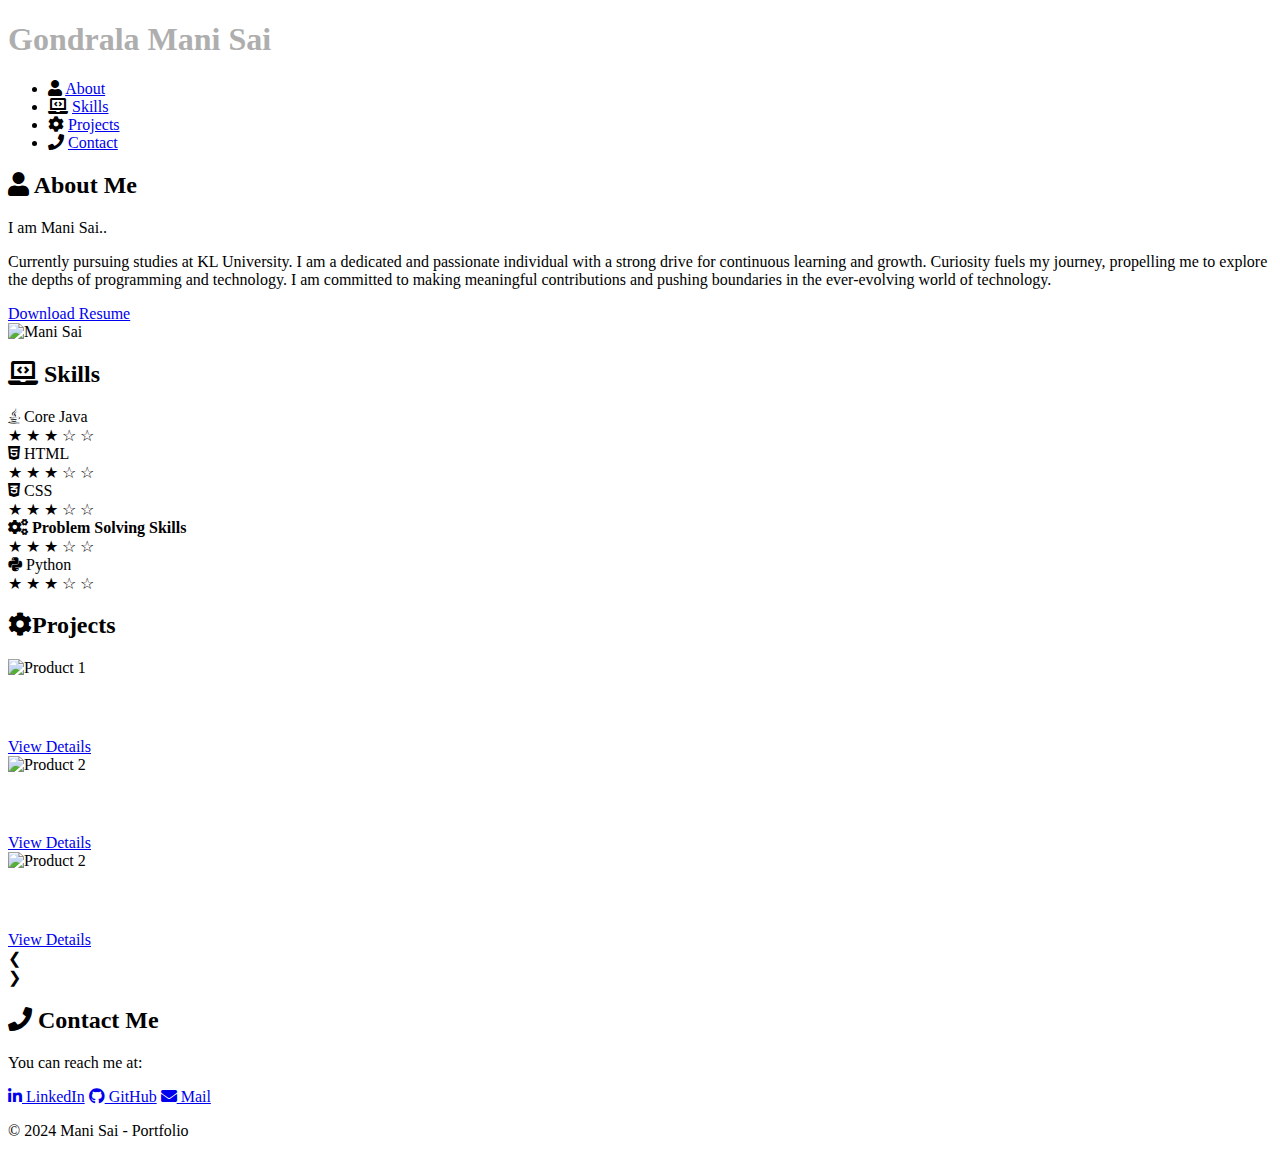
==== index.html @ e21f7d48 "Add files via upload" ====
<!DOCTYPE html>
<html lang="en">
<head>
    <meta charset="UTF-8">
    <meta name="viewport" content="width=device-width, initial-scale=1.0">
    <title>Mani Sai - Portfolio</title>
    <link rel="stylesheet" href="style.css">
    <link rel="stylesheet" href="https://cdnjs.cloudflare.com/ajax/libs/font-awesome/5.15.4/css/all.min.css">

</head>
<body>
    <div class="container">
        <div class="sidebar">
            <div class="name">
              <a href="index.html " style="text-decoration: none;">
                <h1 style="color: rgb(174, 174, 174);">Gondrala Mani Sai</h1>
              </a>
            </div>
            <nav class="navigation">
                <ul>
                    <li><i class="fas fa-user"></i> <a href="#about">About</a></li>
                    <li><i class="fas fa-laptop-code"></i> <a href="#skills">Skills</a></li>
                    <li><i class="fas fa-cog"></i> <a href="#projects">Projects</a></li>
                    <li><i class="fas fa-phone"></i> <a href="#contact">Contact</a></li>
                </ul>
            </nav>
        </div>
        <div class="main-content">
          <section id="about" class="section">
            <div class="about-container">
                <div class="about-text">
                    <h2><i class="fas fa-user"></i> About Me</h2>
                    <div class="typing-demo">
                        I am Mani Sai..
                    </div>
                    <p>Currently pursuing studies at KL University. I am a dedicated and passionate individual with a strong
                      drive for continuous learning and growth. Curiosity fuels my journey, propelling me to explore the
                      depths of programming and technology. I am committed to making meaningful contributions and
                      pushing boundaries in the ever-evolving world of technology.</p>
                    <a href="images/Mani's Resume.pdf" class="resume-btn" target="_blank">Download Resume</a>
                </div>
                
                <div class="about-image">
                    <img src="images/Mani-Photo.jpg" alt="Mani Sai" style="height: 400px;">
                </div>
            </div>
        </section>
        
        <section id="skills" class="section">
            <div class="skills-container">
              <h2><i class="fas fa-laptop-code"></i> Skills</h2>
              <div class="skills">
                <!-- Core Java -->
                <div class="skill-container">
                  <div class="skill-card">
                    <i class="fab fa-java"> Core Java</i> <!-- Icon for Core Java -->
                    <div class="skill-rating">
                        <span class="star">&#9733;</span> <!-- Filled star -->
                        <span class="star">&#9733;</span> <!-- Filled star -->
                        <span class="star">&#9733;</span> <!-- Filled star -->
                        <span class="star">&#9734;</span> <!-- Empty star -->
                        <span class="star">&#9734;</span> <!-- Empty star -->
                      </div>
                  </div>
                </div>
                <!-- HTML -->
                <div class="skill-container">
                  <div class="skill-card">
                    
                    <i class="fab fa-html5"> HTML</i> <!-- Icon for HTML -->
                    <div class="skill-rating">
                        <span class="star">&#9733;</span> <!-- Filled star -->
                        <span class="star">&#9733;</span> <!-- Filled star -->
                        <span class="star">&#9733;</span> <!-- Empty star -->
                        <span class="star">&#9734;</span> <!-- Empty star -->
                        <span class="star">&#9734;</span> <!-- Empty star -->
                      </div>
                  </div>
                </div>
                <!-- CSS -->
                <div class="skill-container">
                  <div class="skill-card">
                    <i class="fab fa-css3-alt"> CSS</i> <!-- Icon for CSS -->
                    <div class="skill-rating">
                        <span class="star">&#9733;</span> <!-- Filled star -->
                        <span class="star">&#9733;</span> <!-- Filled star -->
                        <span class="star">&#9733;</span> <!-- Filled star -->
                        <span class="star">&#9734;</span> <!-- Empty star -->
                        <span class="star">&#9734;</span> <!-- Empty star -->
                      </div>
                  </div>
                </div>
                <!-- Problem Solving Skills -->
                <div class="skill-container">
                  <div class="skill-card">
                    <i class="fas fa-cogs"> Problem Solving Skills</i> <!-- Icon for Problem Solving Skills -->
                    <div class="skill-rating">
                        <span class="star">&#9733;</span> <!-- Filled star -->
                        <span class="star">&#9733;</span> <!-- Filled star -->
                        <span class="star">&#9733;</span> <!-- Filled star -->
                        <span class="star">&#9734;</span> <!-- Empty star -->
                        <span class="star">&#9734;</span> <!-- Empty star -->
                      </div>
                  </div>
                </div>
                <!-- Python -->
                <div class="skill-container">
                  <div class="skill-card">
                    <i class="fab fa-python"> Python</i> <!-- Icon for Python -->
                    <div class="skill-rating">
                        <span class="star">&#9733;</span> <!-- Filled star -->
                        <span class="star">&#9733;</span> <!-- Filled star -->
                        <span class="star">&#9733;</span> <!-- Filled star -->
                        <span class="star">&#9734;</span> <!-- Empty star -->
                        <span class="star">&#9734;</span> <!-- Empty star -->
                      </div>
                  </div>
                </div>
                <!-- Add more skills with icons and ratings -->
              </div>
            </div>
          </section>
          <section id="projects">
          
            <div class="project-container">
              <h2><i class="fas fa-cog"></i>Projects</h2>
            <div class="product-container">
              <div class="product-wrapper">
                <div class="product" onclick="showProductInfo(0)">
                  <img src="images/vms-1.jpg" alt="Product 1">
                  <h4 style="color:white;">Vehicle Rental Management System</h4>
                  <a href="VRMS.html" class="button">View Details</a>
                </div>
                <div class="product" onclick="showProductInfo(1)">
                  <img src="images/PAW.png" alt="Product 2">
                  
                  <h4 style="color: white;">Python Anywhere Learning</h4>
                  <a href="PWA.html" class="button">View Details</a>
                </div>
                <div class="product" onclick="showProductInfo(2)">
                  <img src="images/industrial-robot.png" alt="Product 2">
                  
                  <h4 style="color: white;">Industrial Robot</h4>
                  <a href="Industrialrobot.html" class="button">View Details</a>
                </div>
                <!-- Add more product divs as needed -->
              </div>
              <div class="prev" onclick="moveSlide(-1)">❮ </div>
              <div class="next" onclick="moveSlide(1)"> ❯</div>
            </div>
            
            <script>
              let slideIndex = 0;
            
              function moveSlide(n) {
                const products = document.querySelectorAll('.product');
                const wrapper = document.querySelector('.product-wrapper');
                slideIndex += n;
                if (slideIndex > products.length - 1) {
                  slideIndex = 0;
                }
                if (slideIndex < 0) {
                  slideIndex = products.length - 1;
                }
                products.forEach((product, index) => {
                  if (index === slideIndex) {
                    product.style.width = '200px'; // Adjust initial width
                    product.style.transform = 'scale(1)'; // Expand to original size
                  } else {
                    product.style.width = '150px'; // Adjust initial width of other products
                    product.style.transform = 'scale(0.8)'; // Shrink other products
                  }
                });
                wrapper.style.transform = `translateX(${-slideIndex * (200 + 20)}px)`; // Adjust width and margin-right of product accordingly
              }
            
              function showProductInfo(index) {
                slideIndex = index;
                moveSlide(0);
              }
            </script>
            
            </div>
            </section>
            <div class="contact-container" id="contact">
                  <h2><i class="fas fa-phone"></i> Contact Me</h2>
                  <p>You can reach me at:</p>
                  <div class="social-icons">
                    <a href="https://www.linkedin.com/in/gondrala-mani-sai-588192226/" class="social-icon" target="_blank"><i class="fab fa-linkedin-in"></i> LinkedIn</a>
                    <a href="https://github.com/ManisaiGondrala" class="social-icon" target="_blank"><i class="fab fa-github"></i> GitHub</a>
                    <a href="mailto:manisaigondrala94@gmail.com" class="social-icon" target="_blank"><i class="fas fa-envelope"></i> Mail</a>
                    <!-- Add more social media icons as needed -->
                  </div>
                  <p>&copy; 2024 Mani Sai - Portfolio</p>
              </div>
        </div>
    </div>
</body>
</html>
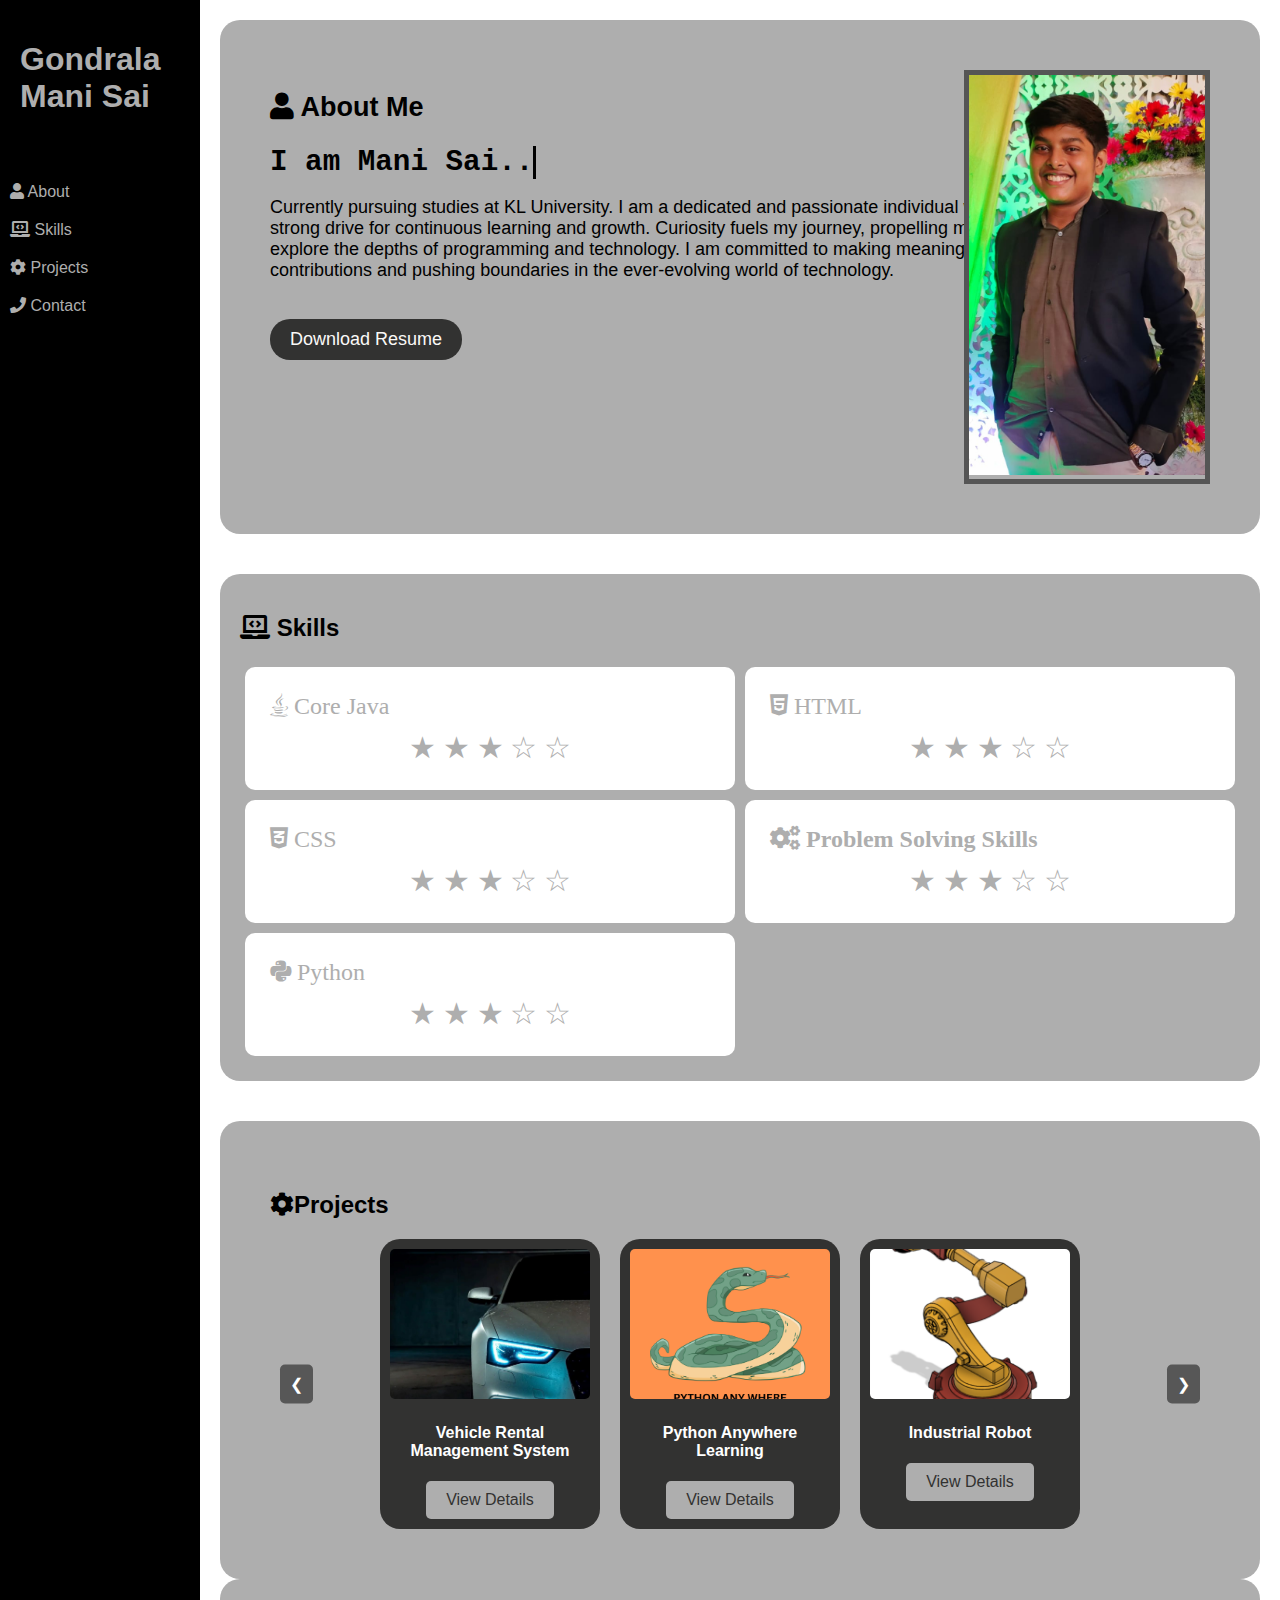
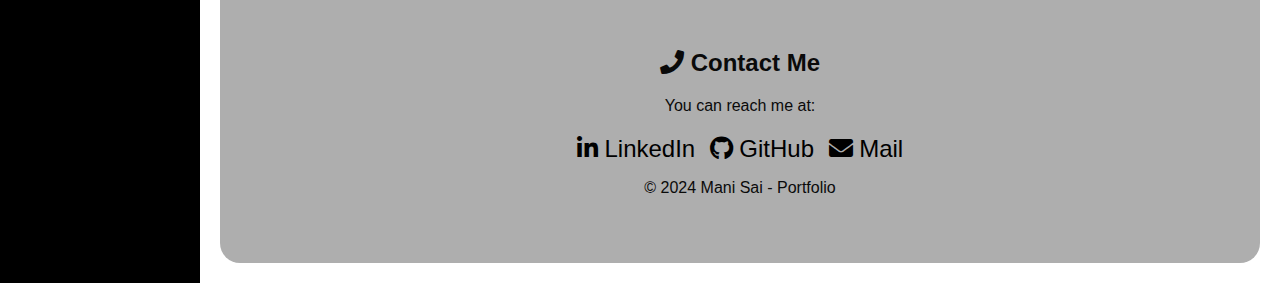
==== commit f1d049b0: "Update index.html" ====
--- a/index.html
+++ b/index.html
@@ -4,7 +4,7 @@
     <meta charset="UTF-8">
     <meta name="viewport" content="width=device-width, initial-scale=1.0">
     <title>Mani Sai - Portfolio</title>
-    <link rel="stylesheet" href="style.css">
+    <link rel="stylesheet" href="Porfolio/style.css">
     <link rel="stylesheet" href="https://cdnjs.cloudflare.com/ajax/libs/font-awesome/5.15.4/css/all.min.css">
 
 </head>
@@ -37,11 +37,11 @@
                       drive for continuous learning and growth. Curiosity fuels my journey, propelling me to explore the
                       depths of programming and technology. I am committed to making meaningful contributions and
                       pushing boundaries in the ever-evolving world of technology.</p>
-                    <a href="images/Mani's Resume.pdf" class="resume-btn" target="_blank">Download Resume</a>
+                    <a href="Porfolio/images/Mani's Resume.pdf" class="resume-btn" target="_blank">Download Resume</a>
                 </div>
                 
                 <div class="about-image">
-                    <img src="images/Mani-Photo.jpg" alt="Mani Sai" style="height: 400px;">
+                    <img src="Porfolio/images/Mani-Photo.jpg" alt="Mani Sai" style="height: 400px;">
                 </div>
             </div>
         </section>
@@ -127,21 +127,21 @@
             <div class="product-container">
               <div class="product-wrapper">
                 <div class="product" onclick="showProductInfo(0)">
-                  <img src="images/vms-1.jpg" alt="Product 1">
+                  <img src="Porfolio/images/vms-1.jpg" alt="Product 1">
                   <h4 style="color:white;">Vehicle Rental Management System</h4>
-                  <a href="VRMS.html" class="button">View Details</a>
+                  <a href="Porfolio/VRMS.html" class="button">View Details</a>
                 </div>
                 <div class="product" onclick="showProductInfo(1)">
-                  <img src="images/PAW.png" alt="Product 2">
+                  <img src="Porfolio/images/PAW.png" alt="Product 2">
                   
                   <h4 style="color: white;">Python Anywhere Learning</h4>
-                  <a href="PWA.html" class="button">View Details</a>
+                  <a href="Porfolio/PWA.html" class="button">View Details</a>
                 </div>
                 <div class="product" onclick="showProductInfo(2)">
-                  <img src="images/industrial-robot.png" alt="Product 2">
+                  <img src="Porfolio/images/industrial-robot.png" alt="Product 2">
                   
                   <h4 style="color: white;">Industrial Robot</h4>
-                  <a href="Industrialrobot.html" class="button">View Details</a>
+                  <a href="Porfolio/Industrialrobot.html" class="button">View Details</a>
                 </div>
                 <!-- Add more product divs as needed -->
               </div>
--- a/Porfolio/style.css
+++ b/Porfolio/style.css
@@ -0,0 +1,319 @@
+body {
+  font-family: Arial, sans-serif;
+  margin: 0;
+  padding: 0;
+  background-color: white;
+}
+/* Default styles */
+
+/* Styles for screens smaller than 768px */
+@media (max-width: 768px) {
+  /* Adjust styles for smaller screens */
+}
+
+/* Styles for screens smaller than 576px */
+@media (max-width: 576px) {
+  /* Adjust styles for even smaller screens */
+}
+
+.container {
+  display: flex;
+}
+
+.sidebar {
+  width: 200px;
+  background-color: black;
+  color: rgb(174, 174, 174);
+  position:relative;
+}
+
+.name {
+  padding: 20px;
+}
+
+.navigation {
+  padding: 0;
+}
+
+.navigation ul {
+  list-style: none;
+  padding: 0;
+}
+
+.navigation li {
+  padding: 10px;
+}
+
+.navigation a {
+  color: rgb(174, 174, 174);
+  text-decoration: none;
+}
+
+.main-content {
+  flex: 1;
+  padding: 20px;
+  overflow-x: auto;
+}
+
+.section {
+  margin-bottom: 40px;
+}
+
+.about-container {
+  display: flex;
+  flex-wrap: wrap;
+  background-color:rgb(174, 174, 174);
+  padding: 50px;
+  border-radius: 20px;
+}
+
+.typing-demo {
+  width: 15ch;
+  flex: 1; /* Allow the typing demo to grow and wrap */
+  animation: typing 2s steps(40), blink .5s step-end infinite alternate;
+  white-space: nowrap;
+  overflow: hidden;
+  border-right: 3px solid;
+  font-family: monospace;
+  font-size: 2em;
+  font-weight: bold;
+}
+
+.about-image {
+  flex: 0 0 auto; /* Prevent the image from growing */
+  text-align: center;
+  border:5px solid #555;
+}
+
+
+@keyframes typing {
+  from {
+      width: 0
+  }
+}
+  
+@keyframes blink {
+  50% {
+      border-color: transparent
+  }
+}
+
+.about-text {
+  flex: 1;
+  font-size: large;
+  width: 50vw;
+}
+
+.about-text p {
+  
+  width: 60vw;
+}
+
+
+.resume-btn {
+  display: inline-block;
+  padding: 10px 20px;
+  background-color: rgb(50, 50, 49);
+  color: rgb(250, 249, 247);
+  text-decoration: none;
+  margin-top: 20px;
+  border-radius: 20px;
+}
+
+.resume-btn:hover {
+  background-color: rgb(47, 46, 46);
+  color: rgb(174, 174, 174);
+}
+
+.skills-container {
+  background-color: rgb(174, 174, 174);
+  padding: 20px;
+  border-radius: 20px;
+}
+
+.skills {
+  display: flex;
+  flex-wrap: wrap;
+}
+
+.skill-container {
+  flex: 0 0 50%; /* Each skill-container takes up the full width */
+  align-items: center;
+}
+
+.skill-card {
+  background-color: white;
+  color: rgb(174, 174, 174);
+  padding: 25px; /* Adjust padding as needed */
+  margin: 5px;
+  font-size: 24px; /* Adjust icon size */
+  border-radius: 10px; /* Add border-radius */
+}
+
+.skill-name {
+   font-weight: bold;
+}
+
+.skill-rating {
+  text-align: center; /* Center-align the skill rating */
+  margin-top: 10px; /* Add space between skill name and rating */
+}
+
+.star {
+  color: rgb(174, 174, 174); /* Set star color */
+  font-size: 30px;
+}
+
+
+.contact-container {
+  padding: 20px;
+  color: rgb(10, 10, 10);
+  background-color: rgb(174, 174, 174);
+  padding: 50px;
+  border-radius: 20px;
+  text-align: center;
+}
+
+.contact-container ul {
+  padding: 0;
+}
+
+.contact-container li {
+  list-style: none;
+  margin-bottom: 10px;
+}
+
+.contact-container a {
+  text-decoration: none;
+  color: black;
+}
+
+.contact-container a:hover {
+  text-decoration: underline;
+  
+}
+.social-icons {
+  margin-top: 20px;
+}
+
+.social-icon {
+  display: inline-block;
+  margin-right: 10px;
+  color: #333;
+  font-size: 24px;
+}
+
+.social-icon:last-child {
+  margin-right: 0;
+}
+.foot-container
+{
+  padding: 20px;
+  color: rgb(10, 10, 10);
+  background-color: rgb(174, 174, 174);
+  padding: 50px;
+  border-radius: 20px;
+  text-align: center;
+}
+
+.project-container
+{
+  display: flex;
+  flex-wrap: wrap;
+  background-color:rgb(174, 174, 174);
+  padding: 50px;
+  border-radius: 20px;
+}
+.product-container {
+  overflow: hidden;
+  width: 100%;
+  position: relative;
+}
+
+.product-wrapper {
+  display: flex;
+  justify-content: center; /* Center products horizontally */
+  transition: transform 0.5s ease;
+}
+
+.product {
+  flex: 0 0 auto;
+  width: 200px; /* Adjust as needed */
+  margin-right: 20px; /* Adjust spacing between products */
+  border-radius: 20px;
+  padding: 10px;
+  text-align: center;
+  transition: transform 0.5s ease, width 0.5s ease;
+  background-color: rgb(50, 50, 49); /* Product background color */
+}
+
+.product img {
+  width: 100%;
+  height: 150px; /* Adjust as needed */
+  object-fit: cover;
+  border-radius: 5px;
+}
+
+.product h3 {
+  color: rgb(174, 174, 174); /* Text color */
+}
+
+.button {
+  display: inline-block;
+  padding: 10px 20px;
+  background-color: rgb(174, 174, 174); /* Button background color */
+  color: rgb(50, 50, 49); /* Button text color */
+  text-decoration: none;
+  border-radius: 5px;
+  transition: background-color 0.3s ease;
+}
+
+.button:hover {
+  background-color: rgb(174, 174, 174); /* Darker shade of orange on hover */
+}
+
+.prev, .next {
+  cursor: pointer;
+  position: absolute;
+  top: 50%;
+  transform: translateY(-50%);
+  background-color: rgba(0, 0, 0, 0.5);
+  color: #fff;
+  padding: 10px;
+  border-radius: 5px;
+}
+
+.prev {
+  left: 10px;
+}
+
+.next {
+  right: 10px;
+}
+.project-infor
+{
+  display: flex;
+  flex-wrap: wrap;
+  background-color:rgb(174, 174, 174);
+  padding: 20px;
+  border-radius: 20px;
+}
+.project-infor p{
+  font-weight: light;
+}
+.project-img {
+  width: 100%;
+  height: 150px; /* Adjust as needed */
+  object-fit: cover;
+  border-radius: 5px;
+}
+.certifications-container
+{
+  display: flex;
+  flex-wrap: wrap;
+  background-color:rgb(174, 174, 174);
+  margin:20px;
+  padding: 50px;
+  border-radius: 20px;
+}
+
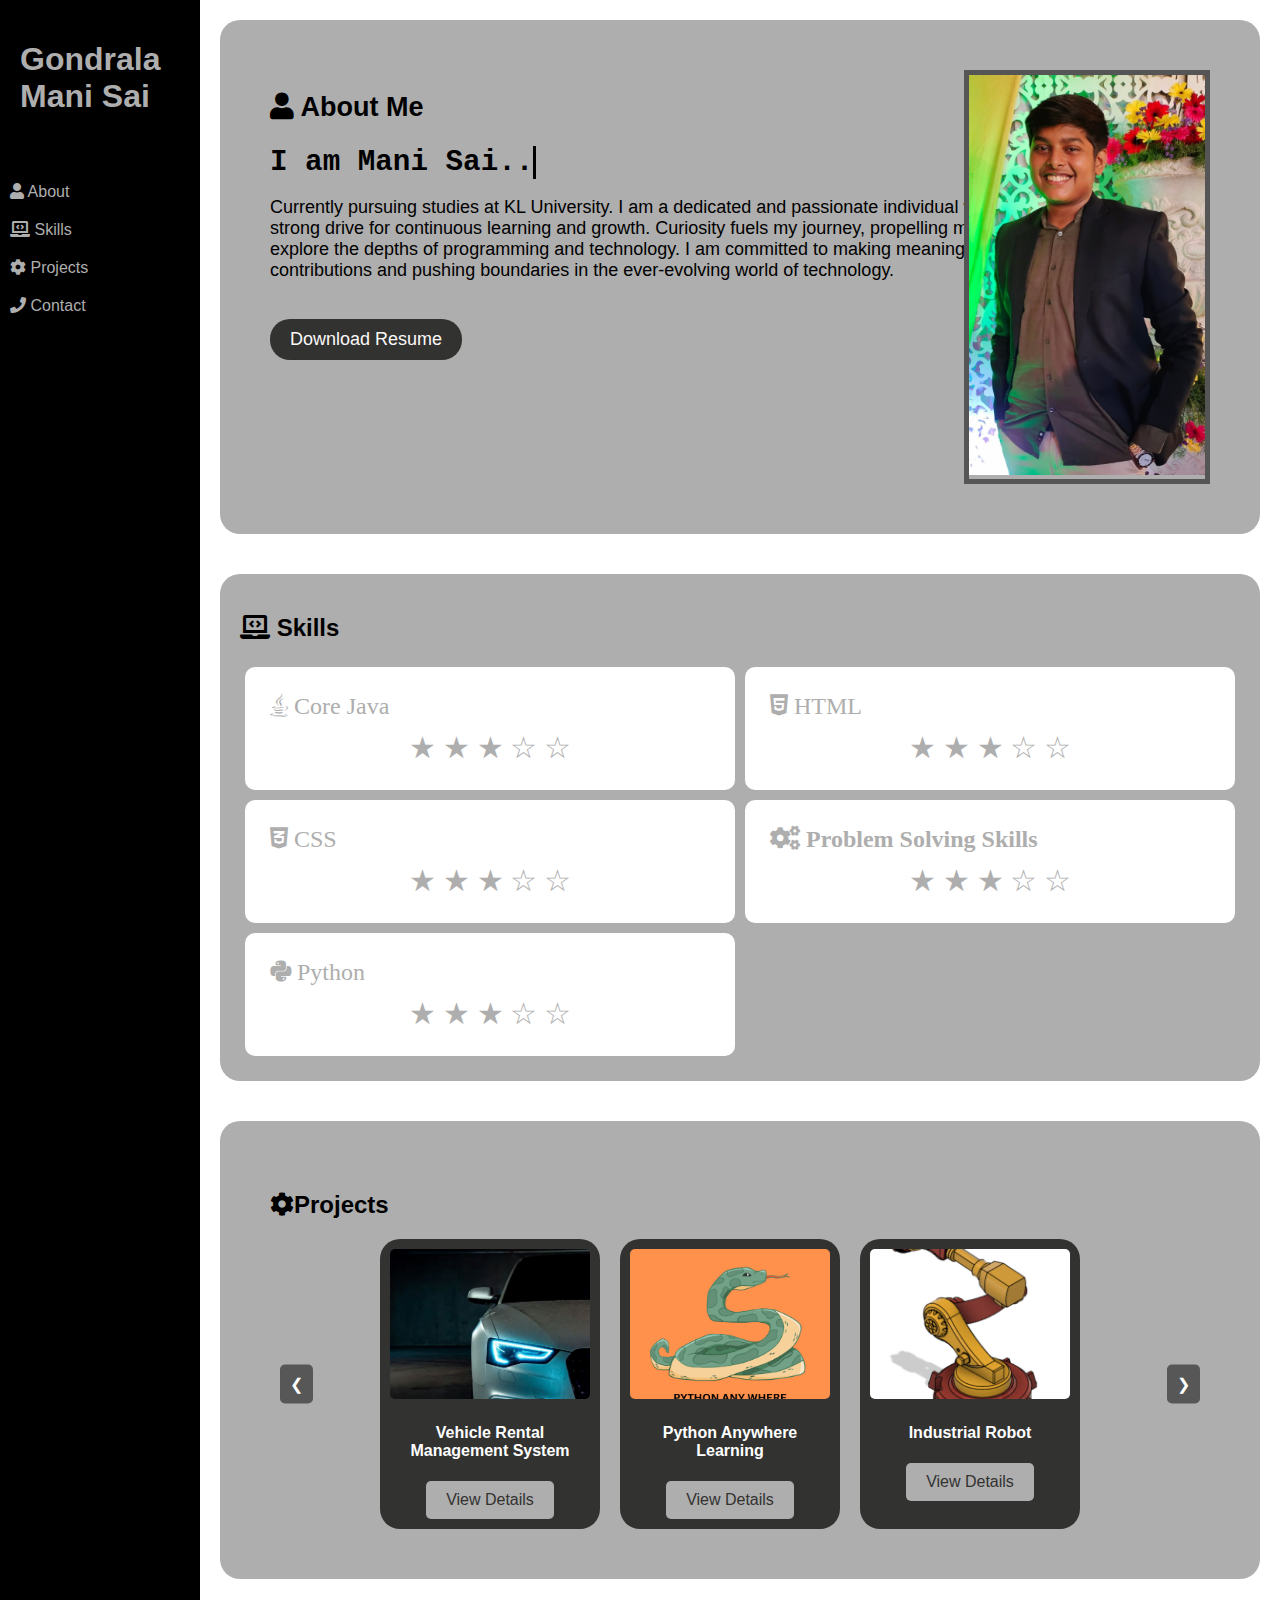
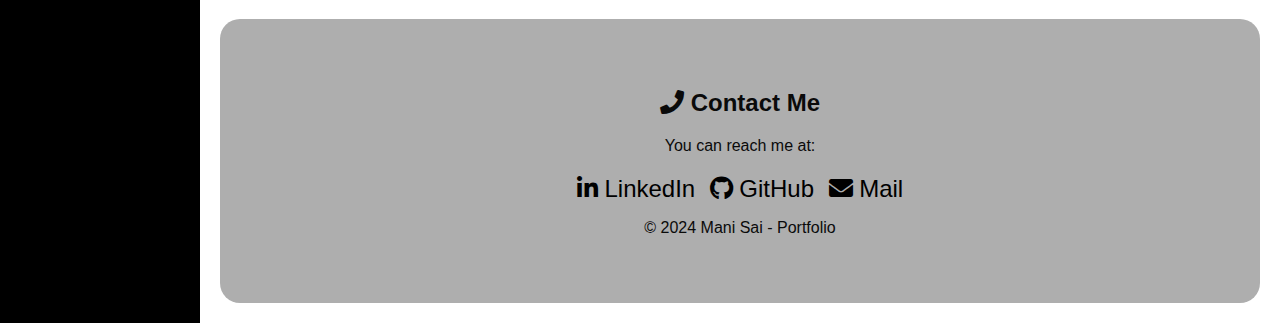
==== commit c3eef6d4: "Update index.html" ====
--- a/index.html
+++ b/index.html
@@ -182,6 +182,9 @@
             
             </div>
             </section>
+            <section class="section">
+                
+            </section>
             <div class="contact-container" id="contact">
                   <h2><i class="fas fa-phone"></i> Contact Me</h2>
                   <p>You can reach me at:</p>
